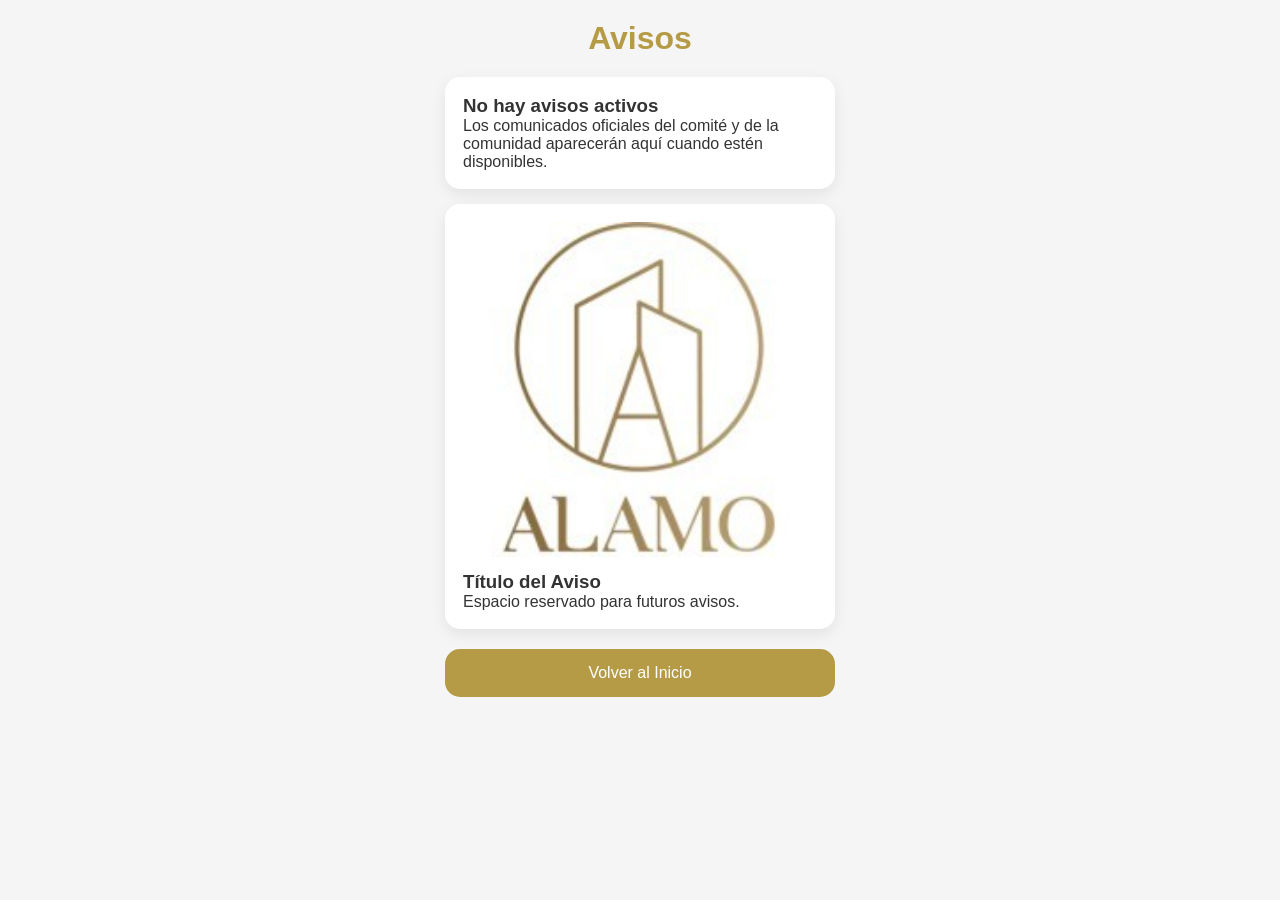
==== avisos.html @ d8e4146d "Fix HTML formatting and update stylesheet path" ====
<!DOCTYPE html>
<html lang="es">
<head>
<meta charset="UTF-8">
<meta name="viewport" content="width=device-width, initial-scale=1.0">
<title>Avisos</title>
<link rel="stylesheet" href="css/pages.css">
</head>
<body>

<div class="container">

    <h1>Avisos</h1>

    <div class="card">

        <h3>No hay avisos activos</h3>

        <p>
            Los comunicados oficiales del comité y de la comunidad
            aparecerán aquí cuando estén disponibles.
        </p>

    </div>

    <div class="card">

        <img src="/img/Cerradas.jpg" class="banner">

        <h3>Título del Aviso</h3>

        <p>
            Espacio reservado para futuros avisos.
        </p>

    </div>

    <a href="home.html" class="btn">
        Volver al Inicio
    </a>

</div>

</body>
</html>
---- css/pages.css ----
*{
    margin:0;
    padding:0;
    box-sizing:border-box;
    font-family:'Segoe UI',sans-serif;
}

body{
    background:#f5f5f5;
}

.container{
    max-width:430px;
    margin:auto;
    padding:20px;
}

h1{
    text-align:center;
    margin-bottom:20px;
    color:#b59b45;
}

.card{
    display:block;

    background:white;

    padding:18px;

    margin-bottom:15px;

    border-radius:15px;

    text-decoration:none;

    color:#333;

    box-shadow:0 5px 15px rgba(0,0,0,.08);
}

.banner{
    width:100%;
    border-radius:10px;
    margin-bottom:10px;
}

.emergency{
    display:block;

    background:#c0392b;

    color:white;

    text-decoration:none;

    text-align:center;

    padding:25px;

    border-radius:15px;

    margin-bottom:15px;

    font-size:22px;

    font-weight:bold;
}

.btn{
    display:block;

    text-align:center;

    background:#b59b45;

    color:white;

    text-decoration:none;

    padding:15px;

    border-radius:15px;

    margin-top:20px;
}
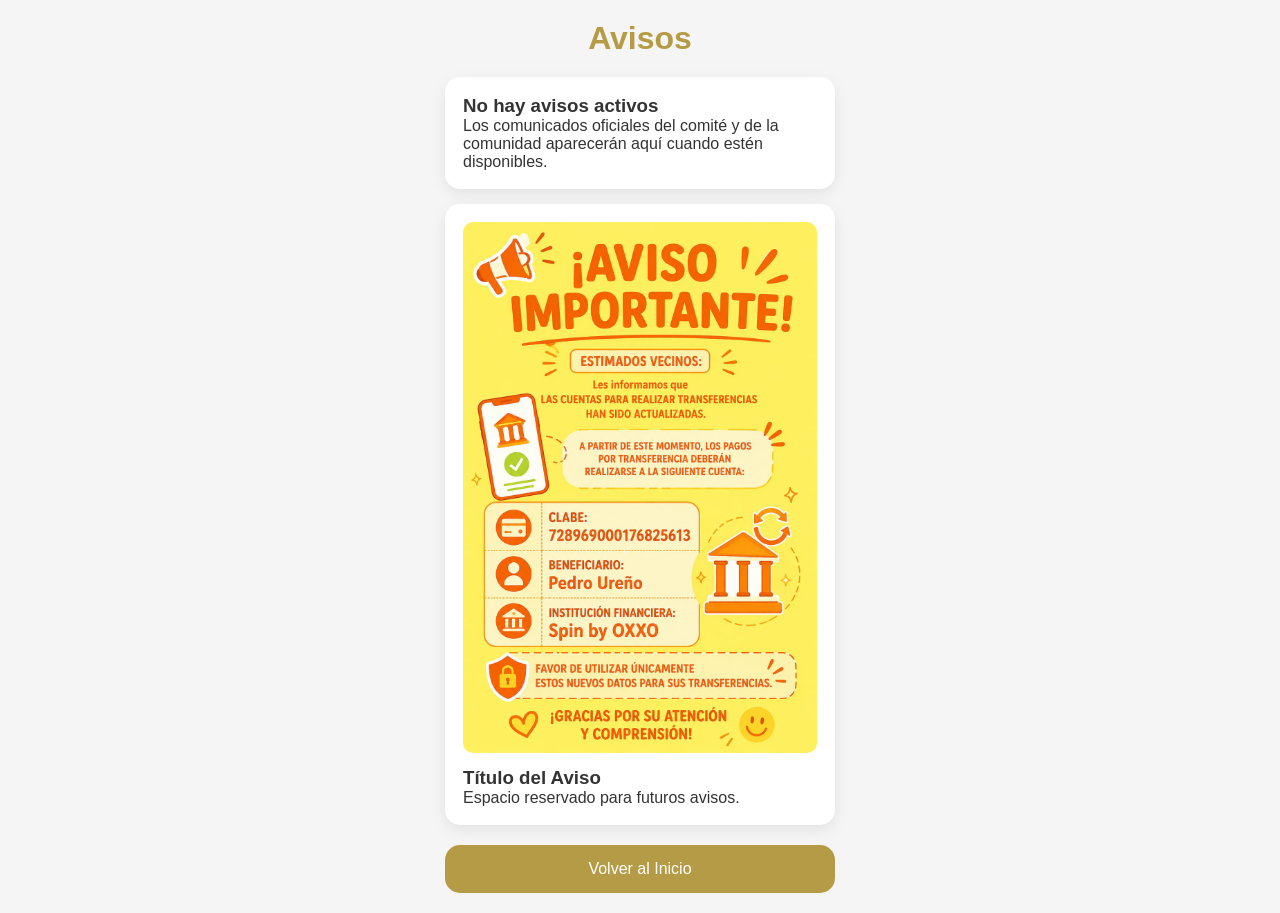
==== commit 4c7c6a93: "Update avisos.html" ====
--- a/avisos.html
+++ b/avisos.html
@@ -25,7 +25,7 @@
 
     <div class="card">
 
-        <img src="/img/Cerradas.jpg" class="banner">
+        <img src="img/avisosssss.jpeg" class="banner">
 
         <h3>Título del Aviso</h3>
 
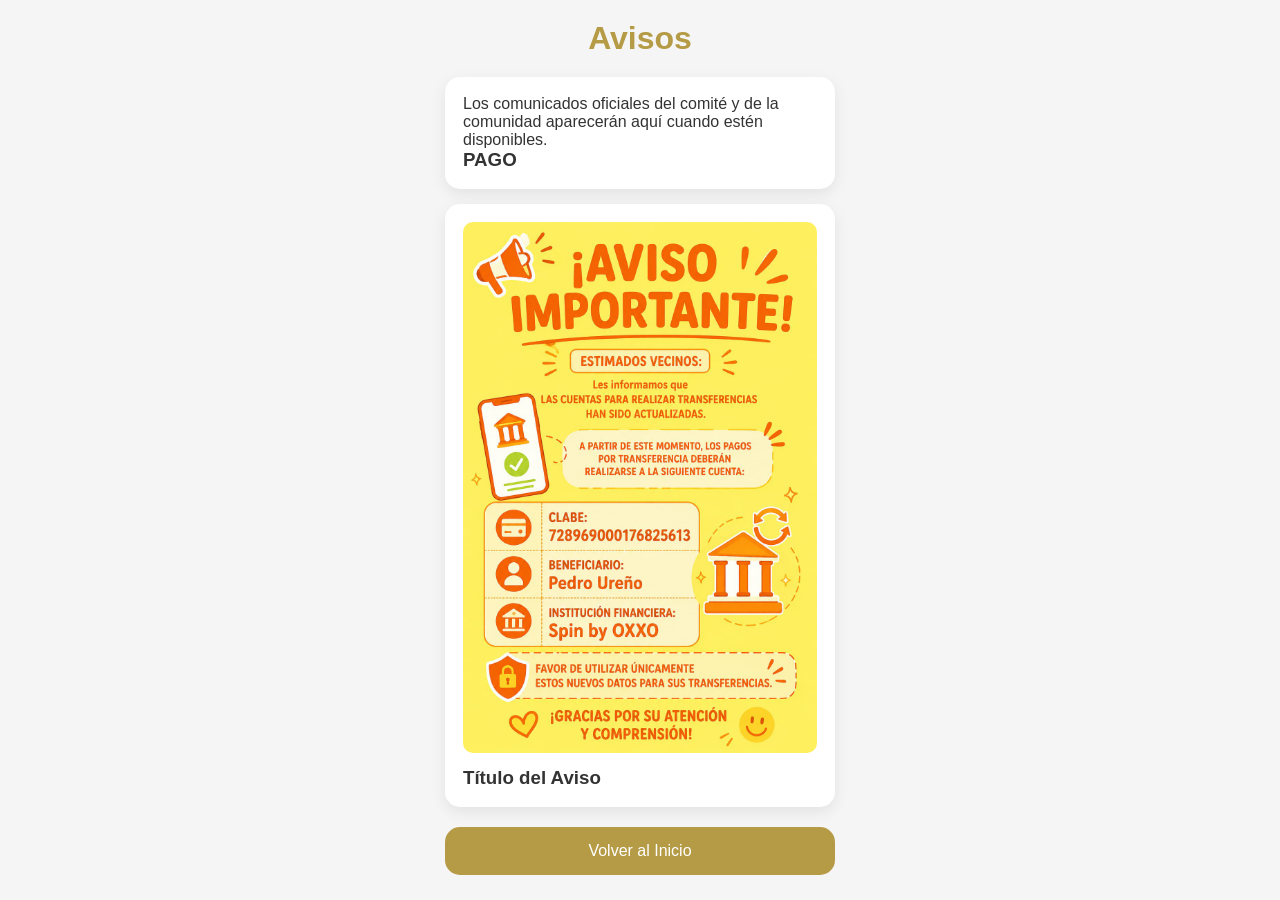
==== commit 5827b1ba: "Update avisos.html to modify card content Removed the 'No hay avisos activos' heading and added a 'P" ====
--- a/avisos.html
+++ b/avisos.html
@@ -13,13 +13,13 @@
     <h1>Avisos</h1>
 
     <div class="card">
-
-        <h3>No hay avisos activos</h3>
-
+        
         <p>
             Los comunicados oficiales del comité y de la comunidad
             aparecerán aquí cuando estén disponibles.
         </p>
+
+         <h3>PAGO</h3>
 
     </div>
 
@@ -29,10 +29,7 @@
 
         <h3>Título del Aviso</h3>
 
-        <p>
-            Espacio reservado para futuros avisos.
-        </p>
-
+      
     </div>
 
     <a href="home.html" class="btn">
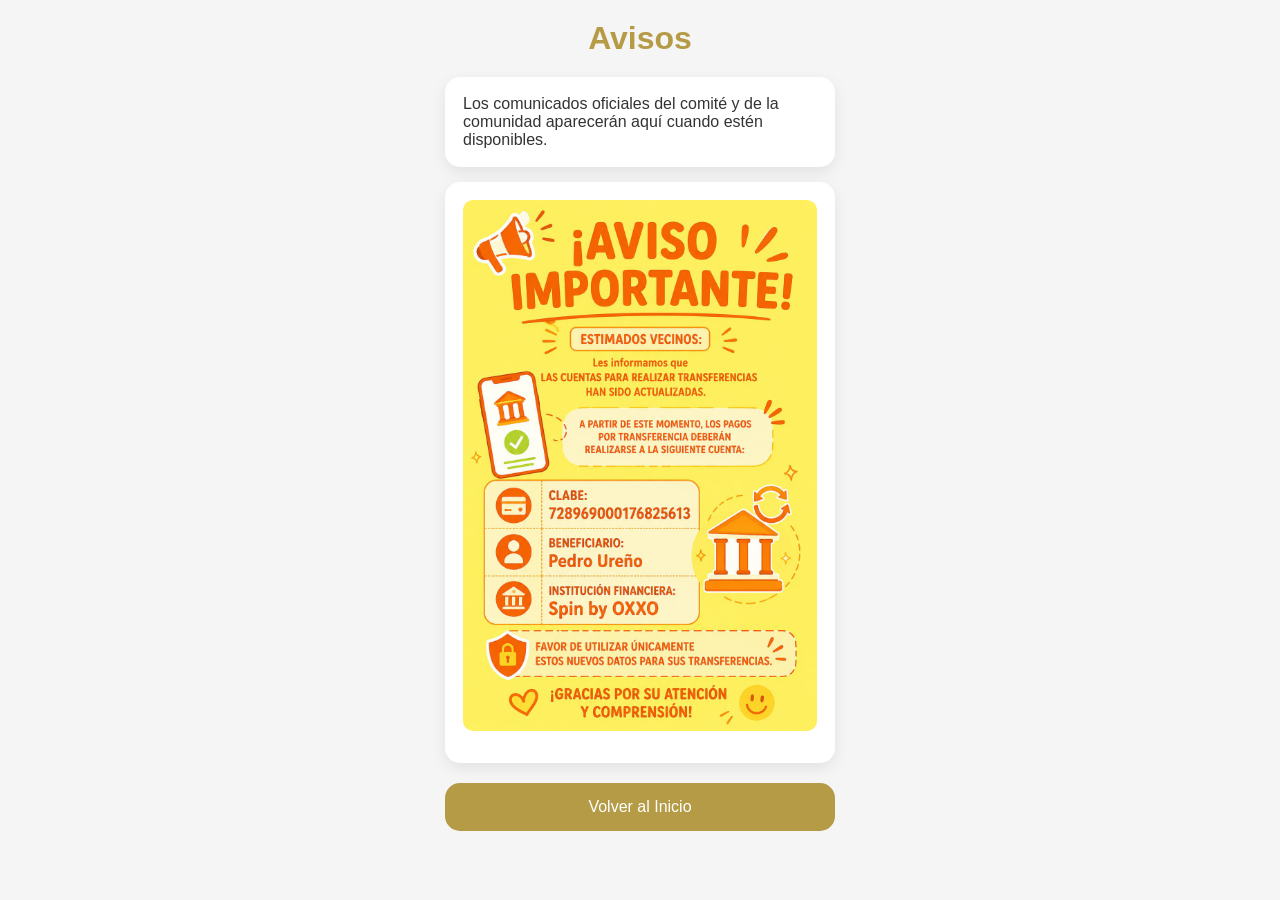
==== commit ce398dd7: "Fix HTML formatting in avisos.html" ====
--- a/avisos.html
+++ b/avisos.html
@@ -19,7 +19,7 @@
             aparecerán aquí cuando estén disponibles.
         </p>
 
-         <h3>PAGO</h3>
+         
 
     </div>
 
@@ -27,7 +27,7 @@
 
         <img src="img/avisosssss.jpeg" class="banner">
 
-        <h3>Título del Aviso</h3>
+        
 
       
     </div>
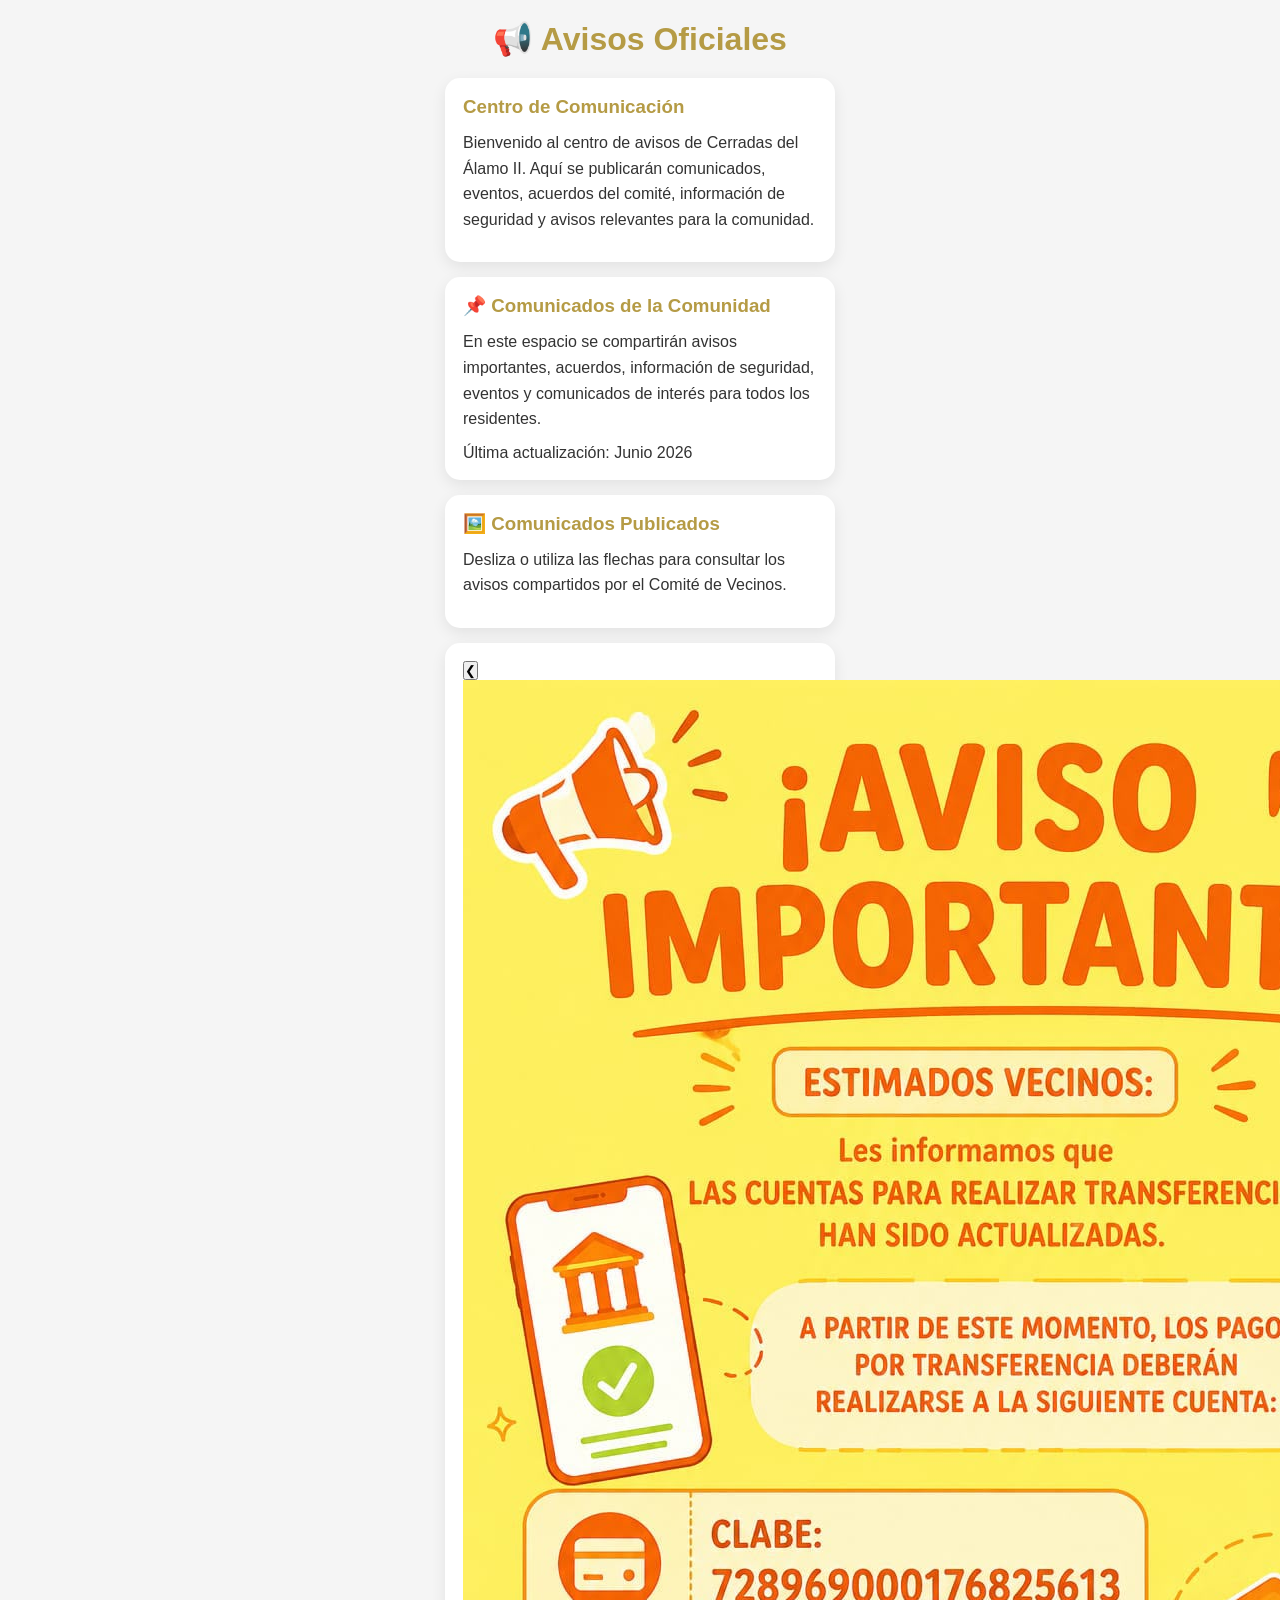
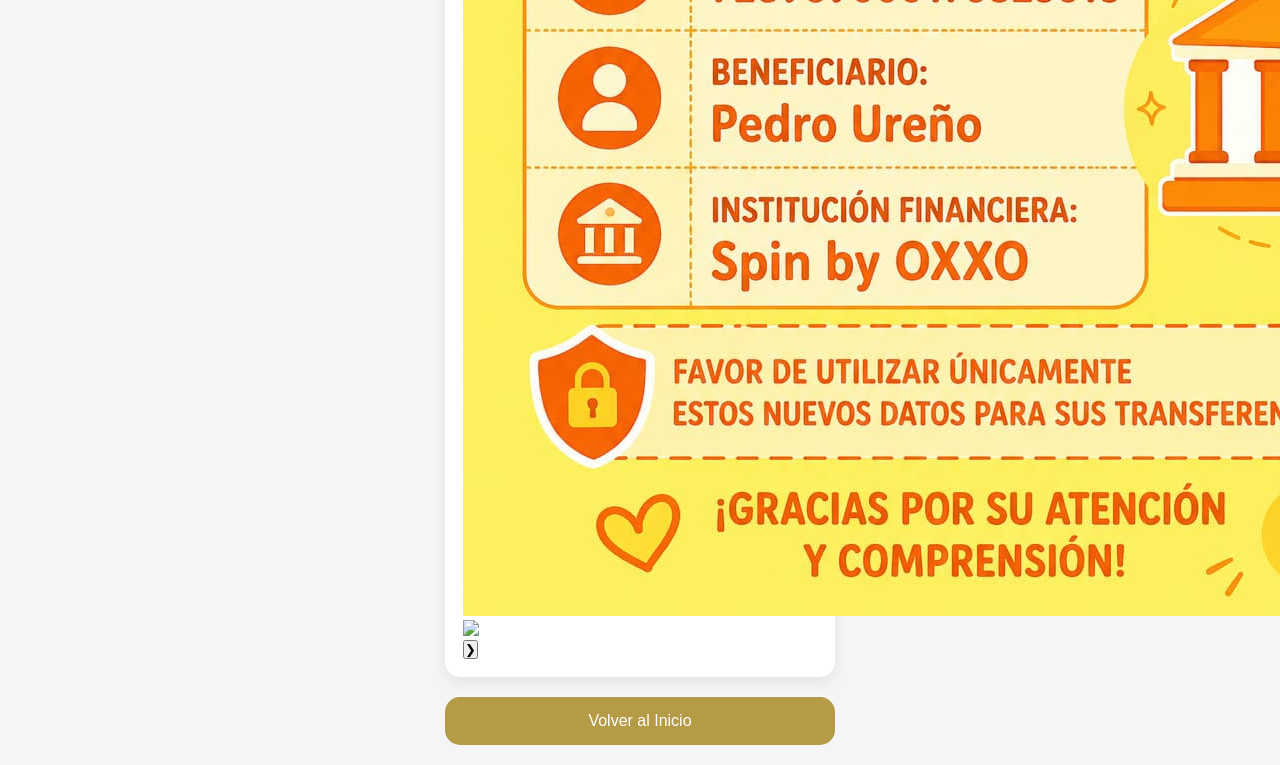
==== commit 5a32d5c4: "Update avisos.html" ====
--- a/avisos.html
+++ b/avisos.html
@@ -3,33 +3,87 @@
 <head>
 <meta charset="UTF-8">
 <meta name="viewport" content="width=device-width, initial-scale=1.0">
-<title>Avisos</title>
+<title>Avisos Oficiales</title>
 <link rel="stylesheet" href="css/pages.css">
 </head>
 <body>
 
 <div class="container">
 
-    <h1>Avisos</h1>
+    <h1>📢 Avisos Oficiales</h1>
 
-    <div class="card">
-        
+    <div class="card info-card">
+
+        <h3>Centro de Comunicación</h3>
+
         <p>
-            Los comunicados oficiales del comité y de la comunidad
-            aparecerán aquí cuando estén disponibles.
+            Bienvenido al centro de avisos de Cerradas del Álamo II.
+            Aquí se publicarán comunicados, eventos, acuerdos del comité,
+            información de seguridad y avisos relevantes para la comunidad.
         </p>
-
-         
 
     </div>
 
     <div class="card">
 
-        <img src="img/avisosssss.jpeg" class="banner">
+        <h3>📌 Comunicados de la Comunidad</h3>
 
-        
+        <p>
+            En este espacio se compartirán avisos importantes, acuerdos,
+            información de seguridad, eventos y comunicados de interés
+            para todos los residentes.
+        </p>
 
-      
+        <div class="update-box">
+            Última actualización: Junio 2026
+        </div>
+
+    </div>
+
+    <div class="card">
+
+        <h3>🖼️ Comunicados Publicados</h3>
+
+        <p>
+            Desliza o utiliza las flechas para consultar los avisos
+            compartidos por el Comité de Vecinos.
+        </p>
+
+    </div>
+
+    <div class="card image-card">
+
+        <div class="slider">
+
+            <button class="slider-btn prev">
+                &#10094;
+            </button>
+
+            <div class="slides">
+
+                <img src="img/avisosssss.jpeg" class="slide active">
+                <img src="img/pluma.jpeg.jpg" class="slide active">
+              
+
+
+                <!-- FUTURAS IMÁGENES -->
+                <!--
+                <img src="img/aviso2.jpeg" class="slide">
+                <img src="img/aviso3.jpeg" class="slide">
+                -->
+
+            </div>
+
+            <button class="slider-btn next">
+                &#10095;
+            </button>
+
+        </div>
+
+        <div class="slider-dots">
+            <span class="dot active"></span>
+        </div>
+
     </div>
 
     <a href="home.html" class="btn">
@@ -38,5 +92,67 @@
 
 </div>
 
+<script>
+
+const slides = document.querySelectorAll('.slide');
+const dots = document.querySelectorAll('.dot');
+
+let current = 0;
+
+function showSlide(index){
+
+    slides.forEach(slide=>{
+        slide.classList.remove('active');
+    });
+
+    dots.forEach(dot=>{
+        dot.classList.remove('active');
+    });
+
+    slides[index].classList.add('active');
+
+    if(dots[index]){
+        dots[index].classList.add('active');
+    }
+}
+
+document.querySelector('.next').addEventListener('click',()=>{
+
+    current++;
+
+    if(current >= slides.length){
+        current = 0;
+    }
+
+    showSlide(current);
+
+});
+
+document.querySelector('.prev').addEventListener('click',()=>{
+
+    current--;
+
+    if(current < 0){
+        current = slides.length - 1;
+    }
+
+    showSlide(current);
+
+});
+
+setInterval(()=>{
+
+    current++;
+
+    if(current >= slides.length){
+        current = 0;
+    }
+
+    showSlide(current);
+
+},5000);
+
+</script>
+
 </body>
 </html>
--- a/css/pages.css
+++ b/css/pages.css
@@ -83,4 +83,62 @@
     border-radius:15px;
 
     margin-top:20px;
-}+}
+
+.schedule{
+    margin-top:10px;
+}
+
+.schedule-item{
+    display:flex;
+    justify-content:space-between;
+    align-items:center;
+    padding:12px 0;
+    border-bottom:1px solid #eee;
+}
+
+.schedule-item:last-child{
+    border-bottom:none;
+}
+
+.schedule-item strong{
+    color:#333;
+}
+
+.schedule-item span{
+    color:#b59b45;
+    font-weight:bold;
+}
+
+.card h3{
+    margin-bottom:12px;
+    color:#b59b45;
+}
+
+.card p{
+    line-height:1.6;
+    margin-bottom:12px;
+}
+
+.event-empty{
+    text-align:center;
+}
+details summary{
+    cursor:pointer;
+    font-weight:bold;
+    color:#b59b45;
+    list-style:none;
+}
+
+details summary::-webkit-details-marker{
+    display:none;
+}
+
+details[open] summary{
+    margin-bottom:12px;
+}
+
+details p{
+    margin-top:10px;
+    line-height:1.5;
+}
